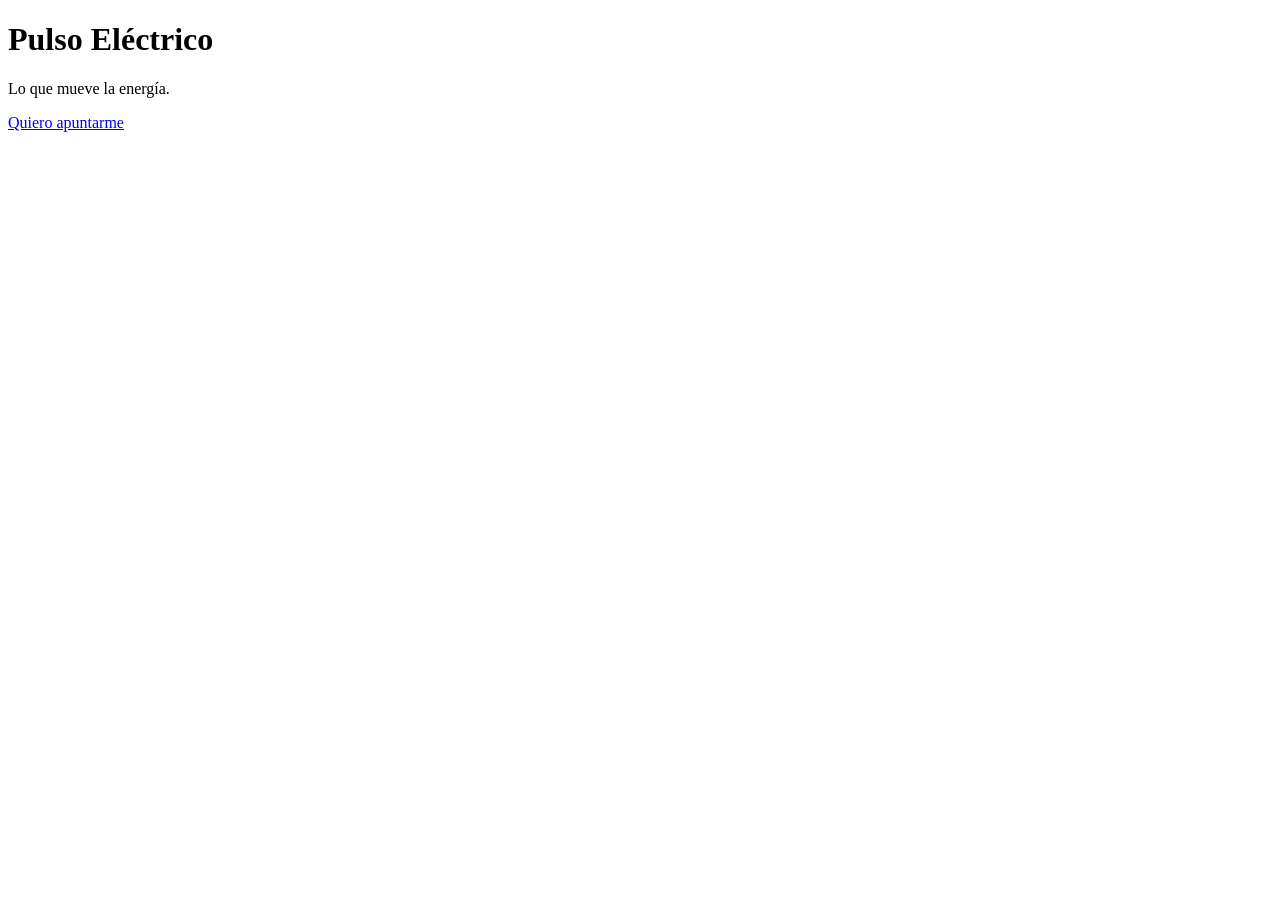
==== index.html @ 92e31a47 "Crear página inicial de Pulso Eléctrico" ====
<!DOCTYPE html>
<html>
<head>
<title>Pulso Eléctrico</title>
</head>

<body>

<h1>Pulso Eléctrico</h1>

<p>Lo que mueve la energía.</p>

<a href="mailto:juanmcalvo33@gmail.com">
Quiero apuntarme
</a>

</body>
</html>
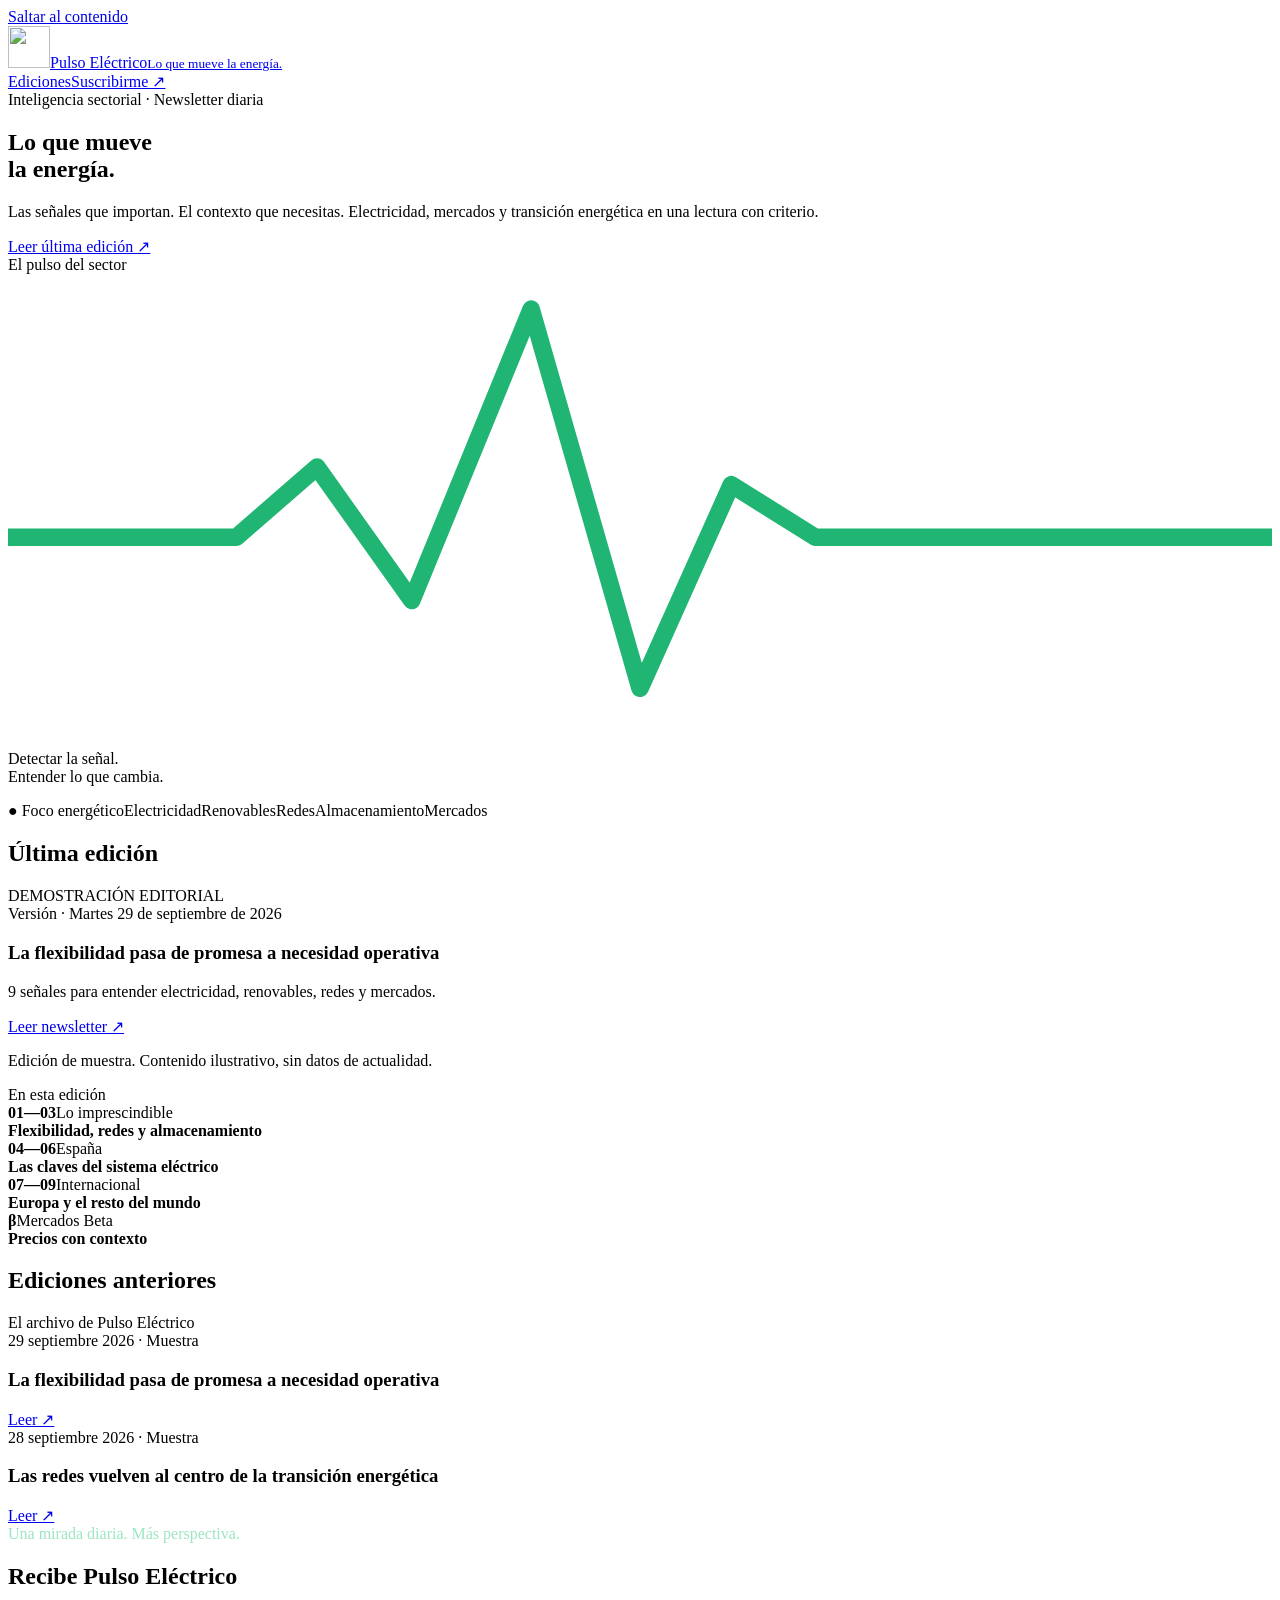
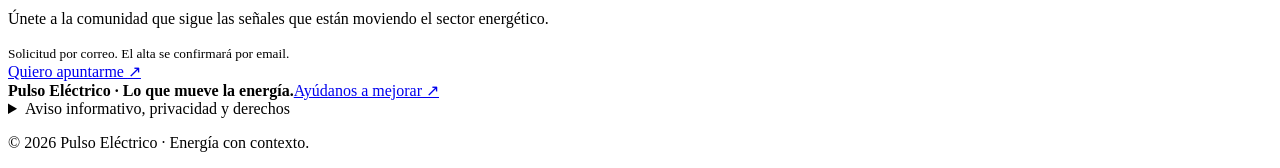
==== commit 30c0fe14: "Crear portada editorial y guía de Pulso Eléctrico" ====
--- a/index.html
+++ b/index.html
@@ -1,18 +1 @@
-<!DOCTYPE html>
-<html>
-<head>
-<title>Pulso Eléctrico</title>
-</head>
-
-<body>
-
-<h1>Pulso Eléctrico</h1>
-
-<p>Lo que mueve la energía.</p>
-
-<a href="mailto:juanmcalvo33@gmail.com">
-Quiero apuntarme
-</a>
-
-</body>
-</html>
+<!doctype html><html lang="es"><head><meta charset="utf-8"><meta name="viewport" content="width=device-width, initial-scale=1"><title>Lo que mueve la energía | Pulso Eléctrico</title><meta name="description" content="Lo que mueve la energía. Una mirada editorial a electricidad, renovables, mercados, redes y almacenamiento."><meta name="theme-color" content="#073f3a"><meta property="og:title" content="Lo que mueve la energía · Pulso Eléctrico"><meta property="og:description" content="Lo que mueve la energía."><meta property="og:type" content="website"><link rel="icon" href="assets/favicon.ico"><link rel="stylesheet" href="assets/styles.css"></head><body><a class="skip" href="#contenido">Saltar al contenido</a><header class="header"><div class="wrap"><a class="brand" href="index.html"><img src="assets/logo.png" alt="" width="42" height="42"><span>Pulso Eléctrico<small>Lo que mueve la energía.</small></span></a><nav aria-label="Principal"><a href="index.html#archivo">Ediciones</a><a href="index.html#suscripcion">Suscribirme ↗</a></nav></div></header><main id="contenido" class="wrap"><section class="hero"><div><div class="eyebrow">Inteligencia sectorial · Newsletter diaria</div><h1>Lo que mueve<br>la <span>energía.</span></h1><p>Las señales que importan. El contexto que necesitas. Electricidad, mercados y transición energética en una lectura con criterio.</p><a class="btn" href="ediciones/2026-09-29.html">Leer última edición <span aria-hidden="true">↗</span></a></div><aside class="pulse" aria-label="Identidad editorial"><div class="eyebrow">El pulso del sector</div><svg viewBox="0 0 360 130" aria-hidden="true"><defs><pattern id="grid" width="30" height="26" patternUnits="userSpaceOnUse"><path d="M 30 0 L 0 0 0 26" fill="none" stroke="#ffffff" stroke-opacity=".12"/></pattern></defs><rect width="360" height="130" fill="url(#grid)"/><path d="M0 75 H65 L88 55 L115 93 L149 10 L180 118 L206 60 L230 75 H360" fill="none" stroke="#21b573" stroke-width="5" stroke-linejoin="round"/></svg><p>Detectar la señal.<br>Entender lo que cambia.</p></aside></section><div class="topics"><span>● Foco energético</span><span>Electricidad</span><span>Renovables</span><span>Redes</span><span>Almacenamiento</span><span>Mercados</span></div><section class="section"><div class="section-heading"><h2>Última edición</h2><span class="badge">DEMOSTRACIÓN EDITORIAL</span></div><article class="feature"><div class="feature-main"><div class="eyebrow">Versión · Martes 29 de septiembre de 2026</div><h3>La flexibilidad pasa de promesa a necesidad operativa</h3><p>9 señales para entender electricidad, renovables, redes y mercados.</p><a class="btn dark" href="ediciones/2026-09-29.html">Leer newsletter ↗</a><p class="note">Edición de muestra. Contenido ilustrativo, sin datos de actualidad.</p></div><aside class="feature-side"><div class="eyebrow">En esta edición</div><div class="signal"><b>01—03</b><span>Lo imprescindible<br><strong>Flexibilidad, redes y almacenamiento</strong></span></div><div class="signal"><b>04—06</b><span>España<br><strong>Las claves del sistema eléctrico</strong></span></div><div class="signal"><b>07—09</b><span>Internacional<br><strong>Europa y el resto del mundo</strong></span></div><div class="signal"><b>β</b><span>Mercados Beta<br><strong>Precios con contexto</strong></span></div></aside></article></section><section id="archivo" class="section"><div class="section-heading"><h2>Ediciones anteriores</h2><span class="note">El archivo de Pulso Eléctrico</span></div><div class="cards"><article class="card"><div class="eyebrow"><time datetime="2026-09-29">29 septiembre 2026</time> · Muestra</div><h3>La flexibilidad pasa de promesa a necesidad operativa</h3><a href="ediciones/2026-09-29.html" aria-label="Leer edición del 29 de septiembre">Leer ↗</a></article><article class="card"><div class="eyebrow"><time datetime="2026-09-28">28 septiembre 2026</time> · Muestra</div><h3>Las redes vuelven al centro de la transición energética</h3><a href="ediciones/2026-09-28.html" aria-label="Leer edición del 28 de septiembre">Leer ↗</a></article></div></section><section id="suscripcion" class="subscribe"><div><div class="eyebrow" style="color:#9ce5c2">Una mirada diaria. Más perspectiva.</div><h2>Recibe Pulso Eléctrico</h2><p>Únete a la comunidad que sigue las señales que están moviendo el sector energético.</p><small>Solicitud por correo. El alta se confirmará por email.</small></div><a class="btn" href="mailto:juanmcalvo33@gmail.com?subject=Quiero%20apuntarme%20a%20Pulso%20El%C3%A9ctrico">Quiero apuntarme <span aria-hidden="true">↗</span></a></section></main><footer class="footer"><div class="wrap"><div class="footer-top"><strong>Pulso Eléctrico · Lo que mueve la energía.</strong><a href="mailto:juanmcalvo33@gmail.com?subject=Feedback%20Pulso%20El%C3%A9ctrico">Ayúdanos a mejorar ↗</a></div><details class="legal"><summary>Aviso informativo, privacidad y derechos</summary><p>Contenido de carácter informativo. No constituye asesoramiento de inversión, jurídico ni una recomendación de contratación. Las ediciones de demostración no representan noticias ni cotizaciones del día.</p><p>Privacidad y uso de datos: esta web no incorpora formularios, analítica ni cookies propias. Al solicitar el alta, tu aplicación de correo enviará tu dirección y el mensaje a juanmcalvo33@gmail.com para gestionar la solicitud. No existe alta automática ni base de suscriptores en esta web. Puedes solicitar la baja o consultar el tratamiento de tus datos en esa misma dirección. El alojamiento y el servicio de correo pueden tratar datos técnicos conforme a sus propias condiciones. No envíes información sensible.</p><p>Los artículos, marcas y contenidos de terceros pertenecen a sus respectivos titulares. Los enlaces de futuras ediciones remitirán al original; los resúmenes deberán ser propios y atribuir la fuente. Los datos de mercado deben indicar fuente, fecha, contrato y unidad; un dato ausente no equivale a cero.</p></details><p class="note">© 2026 Pulso Eléctrico · Energía con contexto.</p></div></footer></body></html>
